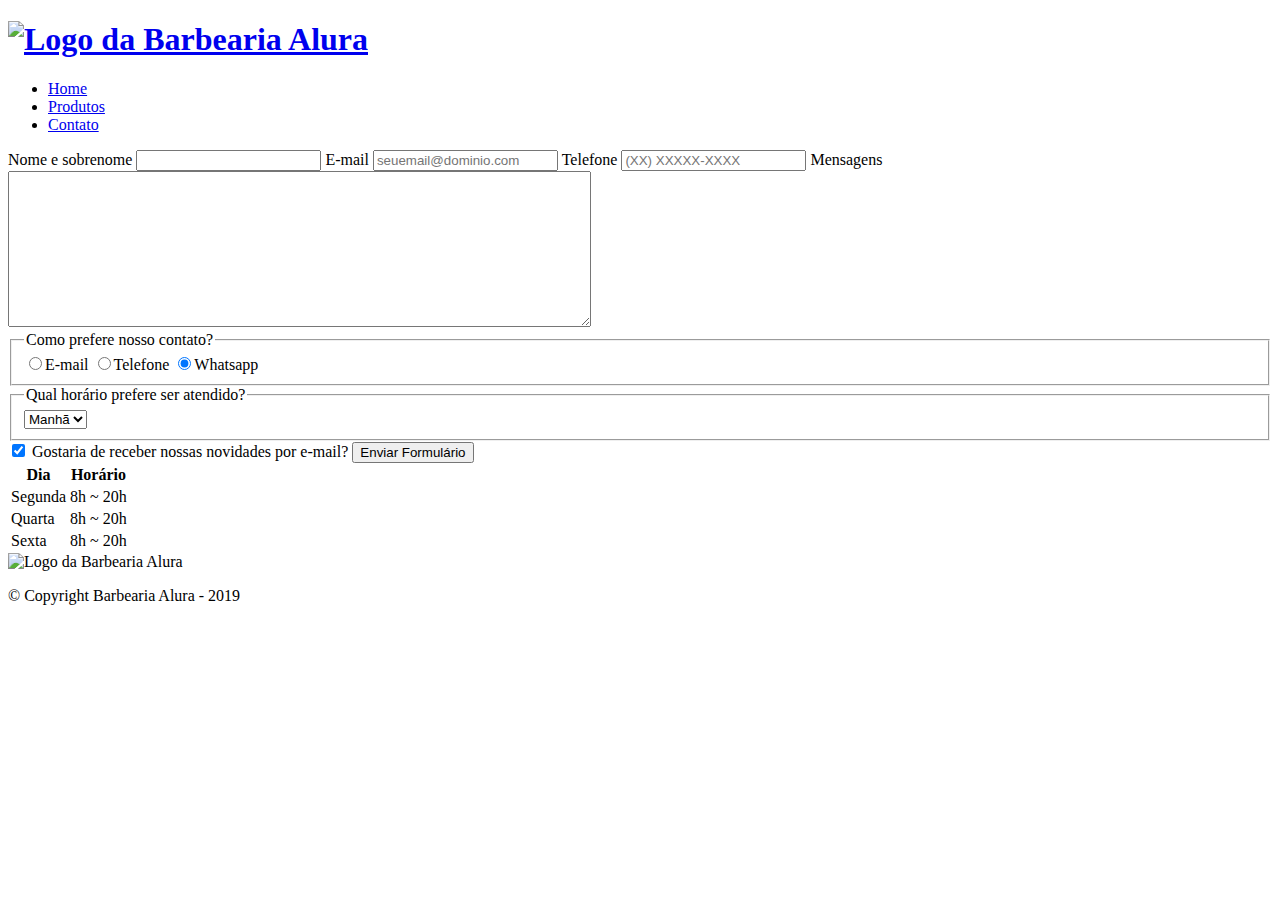
==== contato.html @ 4d9a08e4 "Código HTML" ====
<!DOCTYPE html>
<html>
    <head>
        <meta charset="UTF-8">
        <meta name="viewport" content="width=device-width">
        <title> Contato - Barbearia Alura</title>
        <link rel="stylesheet" href="reset.css">
        <link rel="stylesheet" href="style.css">  
        <link href="https://fonts.googleapis.com/css?family=Montserrat&display=swap" rel="stylesheet">     
    </head>

    <body>
        <header>
            <div class="caixa">
                <h1><a href="index.html"><img src="logo.png" alt="Logo da Barbearia Alura"></a></h1>

                <nav>
                    <ul>
                        <li><a href="index.html">Home</a></li>
                        <li><a href="produtos.html">Produtos</a></li>
                        <li><a href="contato.html">Contato</a></li>
                    </ul>
                </nav>
            </div>
        </header>
    
        <main>
            <form>
                <label for="nomesobrenome">Nome e sobrenome</label>
                <input type="text" id="nomesobrenome" class="input-padrao" required>

                <label for="email">E-mail</label>
                <input type="email" id="email" class="input-padrao" required placeholder="seuemail@dominio.com">

                <label for="telefone">Telefone</label>
                <input type="tel" id="telefone" class="input-padrao" required placeholder="(XX) XXXXX-XXXX"> 
                
                <label for="mensagem">Mensagens</label>
                <textarea cols="70" rows="10" id="mensagem" class="input-padrao" required></textarea>

                <fieldset>
                    <legend>Como prefere nosso contato?</legend>
                    <label for="radio-email"><input type="radio" name="contato" value="email" id="radio-email">E-mail</label>
                    
                    <label for="radio-telefone"><input type="radio" name="contato" value="telefone" id="radio-telefone">Telefone</label>
                    
                    <label for="radio-whatsapp"><input type="radio" name="contato" value="whatsapp" id="radio-whatsapp" checked>Whatsapp</label>
                </fieldset>

                <fieldset>
                    <legend>Qual horário prefere ser atendido?</legend>
                    <select>
                        <option>Manhã</option>
                        <option>Tarde</option>
                        <option>Noite</option>
                    </select>
                </fieldset>

                <label class="checkbox"><input type="checkbox" checked> Gostaria de receber nossas novidades por e-mail?</label>

                <input type="submit" value="Enviar Formulário" class="enviar">
            </form>

            <table>
                <thead>
                    <tr>
                        <th>Dia</th>
                        <th>Horário</th>
                    </tr>
                </thead>
                <tbody>
                    <tr>
                        <td>Segunda</td>
                        <td>8h ~ 20h</td>
                    </tr>
                    <tr>
                        <td>Quarta</td>
                        <td>8h ~ 20h</td>
                    </tr>
                    <tr>
                        <td>Sexta</td>
                        <td>8h ~ 20h</td>
                    </tr>
                </tbody>
            </table>

        </main>
        <footer>
            <img src="logo-branco.png" alt="Logo da Barbearia Alura">
            <p class="copyright">&copy; Copyright Barbearia Alura - 2019</p>
        </footer>
    </body>
</html>
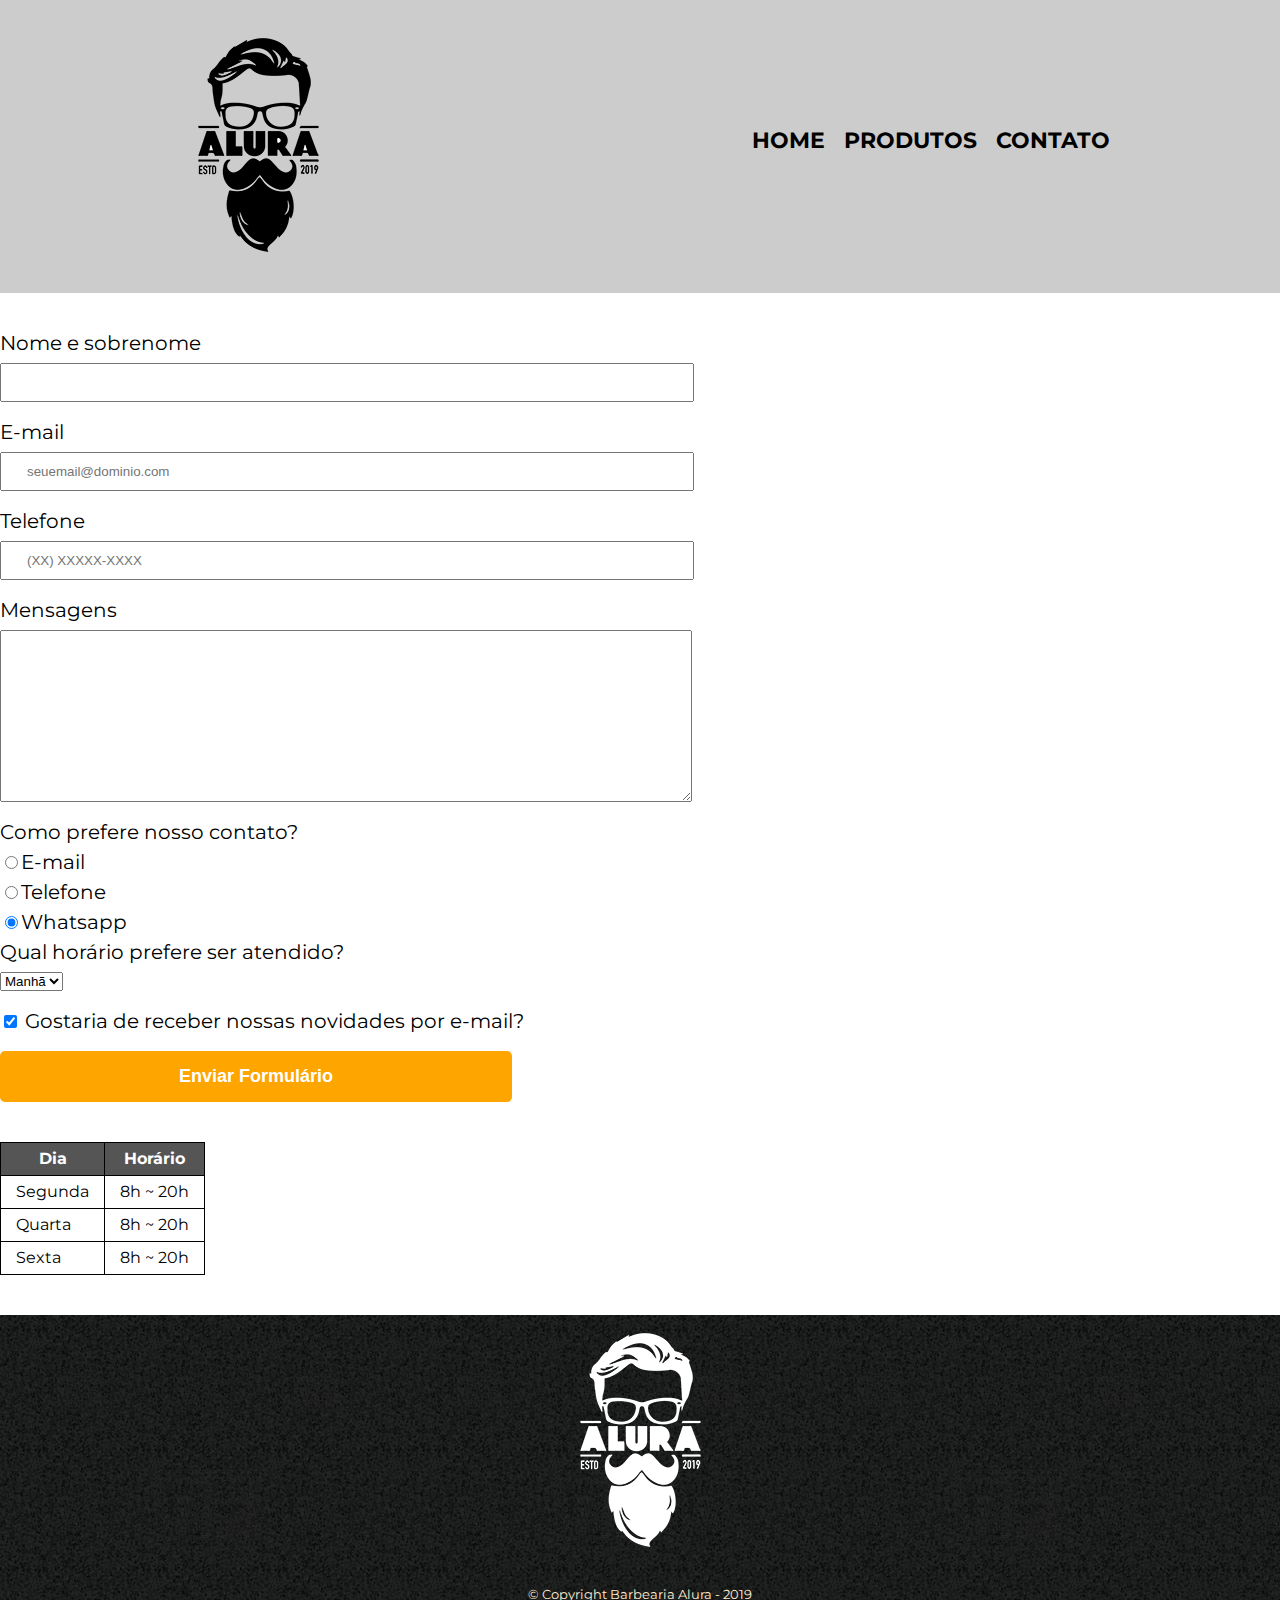
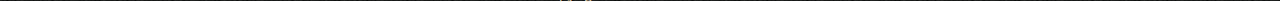
==== commit 14c24ecd: "add images, css" ====
--- a/contato.html
+++ b/contato.html
@@ -12,7 +12,7 @@
     <body>
         <header>
             <div class="caixa">
-                <h1><a href="index.html"><img src="logo.png" alt="Logo da Barbearia Alura"></a></h1>
+                <h1><a href="index.html"><img src="img/logo.png" alt="Logo da Barbearia Alura"></a></h1>
 
                 <nav>
                     <ul>
@@ -86,7 +86,7 @@
 
         </main>
         <footer>
-            <img src="logo-branco.png" alt="Logo da Barbearia Alura">
+            <img src="img/logo-branco.png" alt="Logo da Barbearia Alura">
             <p class="copyright">&copy; Copyright Barbearia Alura - 2019</p>
         </footer>
     </body>
--- a/style.css
+++ b/style.css
@@ -0,0 +1,249 @@
+body {
+    font-family: 'Montserrat', sans-serif;
+}
+header{
+    background: #CCCCCC;
+    padding: 20px 0;
+}
+.caixa{
+    width: 940px;
+    position: relative;
+    margin: 0 auto;
+}
+nav{
+    position: absolute;
+    top: 110px;
+    right: 0;
+}
+nav li{
+    display: inline;
+    margin: 0 0 0 15px;
+}
+nav a{
+    text-transform: uppercase;
+    color: black;
+    font-weight: bold;
+    font-size: 22px;
+    text-decoration: none;
+}
+nav a:hover{
+    color: #C78C19;
+    text-decoration: underline
+}
+.produtos{
+    width: 940px;
+    margin: 0 auto;
+    padding: 50px;
+}
+.produtos li{
+    display: inline-block;
+    text-align: center;
+    width: 30%;
+    vertical-align: top;
+    margin: 0 1.5%;
+    padding: 30px 20px;
+    box-sizing: border-box;
+    border: 2px solid black;
+    border-radius: 10px;
+}
+.produtos li:hover {
+    border-color:#C78C19
+}
+.produtos li:active{
+    border-color:rgb(102, 165, 7)
+}
+.produtos li:hover h2{
+    font-size: 34px;
+}
+.produtos h2{
+    font-size: 30px;
+    font-weight: bold;
+}
+.produto-descricao{
+    font-size: 18px;
+}
+.produto-preco{
+    font-size: 22px;
+    font-weight: bold;
+    margin-top: 10px;
+}
+footer{
+    text-align: center;
+    background: url("img/bg.jpg");
+}
+.copyright{
+    color: blanchedalmond;
+    font-size: 13px;
+    margin: 20px 0 0;
+}
+form{
+    margin: 40px 0;
+}
+form label, form legend{
+    display: block;
+    font-size: 20px;
+    margin: 0 0 10px;
+}
+.input-padrao{
+    display: block;
+    margin: 0 0 20px;
+    padding: 10px 25px;
+    width: 50%;
+}
+.checkbox{
+    margin: 20px 0;
+}
+.enviar{
+    width: 40%;
+    padding: 15px 0;
+    background: orange;
+    color: white;
+    font-weight: bold;
+    font-size: 18px;
+    border: none;
+    border-radius: 5px;
+    transition: 1s all;
+    cursor: pointer;
+}
+.enviar:hover{
+    background: rgb(255, 197, 4);
+    transform: scale(1.1);
+}
+
+table{
+    margin: 20px 0 40px;
+}
+thead{
+    background:#555555;
+    color: white;
+    font-weight: bold;
+}
+td, th{
+    border: 1px solid #000000;
+    padding: 8px 15px;
+}
+
+/* css da pagina inicial */
+.banner{
+    width: 100%;
+}
+.titulo-principal {
+    text-align: center;
+    font-size: 2em;
+    margin: 0 0 1em;
+    clear: left;
+    /*color: rgba(0,0,0,0.3);*/
+}
+.principal{
+    padding: 3em 0;
+    background: #FEFEFE;
+    width: 940px;
+    margin: 0 auto;
+}
+.principal p{
+    margin: 0 0 1em;
+}
+.principal strong{
+    font-weight: bold;
+}
+.principal em {
+    font-style: italic;
+}
+.utensilios{
+    width: 120px;
+    float: left;
+    margin: 0 20px 20px 0;
+}
+.mapa{
+    padding: 3em 0;
+    background: linear-gradient(#FEFEFE, #888888);
+}    
+.mapa-conteudo{
+    width: 940px;
+    margin: 0 auto;
+}
+.mapa p {
+    margin: 0 0 2em;
+    text-align: center;
+    width: 940px;
+    margin: 2em auto;
+}    
+.beneficios{
+    padding: 3em 0;
+    background: #888888;
+}
+.conteudo-beneficios{
+    width: 640px;
+    margin: 0 auto;
+}
+.lista-beneficios{
+    width: 40%;
+    display: inline-block;
+    vertical-align: top;
+}
+.itens{
+    line-height: 1.5;
+}
+.itens:first-child{
+    font-weight: bold;
+}
+.itens:before{
+    content: "★";
+}
+.imagem-beneficios{
+    width: 60%;
+    opacity: 1;
+    transition: 400ms;
+    box-shadow: 10px 10px 10px #000000;
+}
+.imagem-beneficios:hover{
+    opacity: 0.3;
+
+}
+.video{
+    width: 560px;
+    margin: 2em auto;
+}
+
+@media screen and (max-width:480px) {
+    .caixa, .principal, .conteudo-beneficios, .mapa-conteudo, .video, .produtos, .lista-beneficios, .mapa p {
+        width: auto;
+    }    
+    
+    .principal, .lista-beneficios {
+        margin: 0 1em;
+    }
+
+    .mapa p {
+        margin: 0 0.5em 0 1em;
+        
+    }
+    
+
+    h1 {
+        text-align: center;
+    }    
+
+    nav {
+        position: static;
+    }
+
+    .produtos li{
+        position: static;
+        width: 100%;
+        margin-top: 1em;
+    }
+    
+    .input-padrao {
+        width: 85%;
+    }
+
+    form, table {
+        margin: 40px 1.2em;
+    }
+    
+    .imagem-beneficios, .enviar{
+        width: 100%;
+
+    }
+}